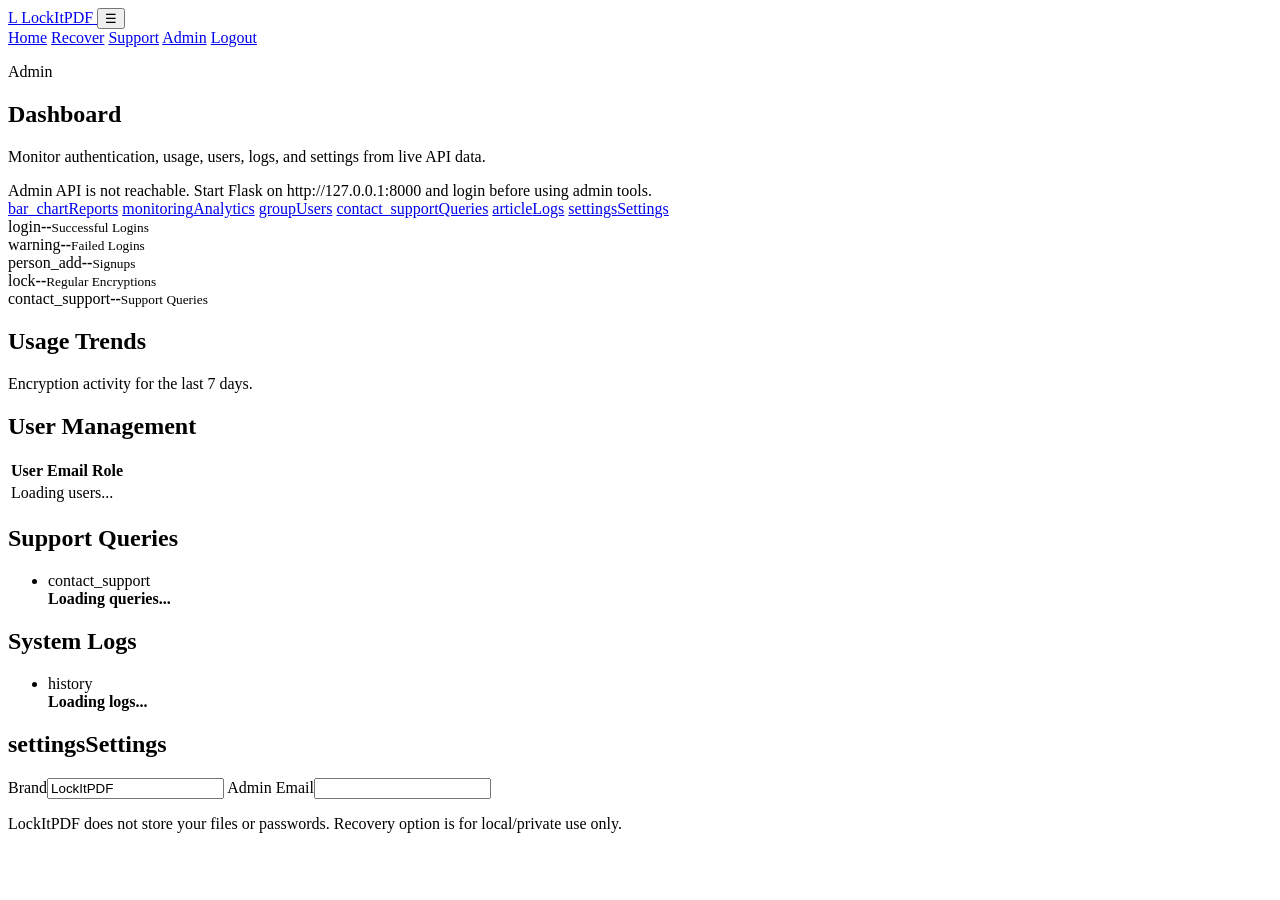
==== admin.html @ 96cf486d "Add files via upload" ====
<!doctype html>
<html lang="en">
<head>
    <meta charset="utf-8">
    <meta name="viewport" content="width=device-width, initial-scale=1">
    <title>Admin | LockItPDF</title>
    <link rel="stylesheet" href="assets/styles.css">
    <link rel="stylesheet" href="assets/css/style.css">
</head>
<body>
<header class="site-header">
    <a class="brand" href="index.html" aria-label="LockItPDF home">
        <span class="brand-mark">L</span>
        <span>LockItPDF</span>
    </a>
    <button class="menu-button" type="button" data-menu-toggle aria-label="Toggle navigation">&#9776;</button>
    <nav class="nav" data-nav>
        <a href="index.html">Home</a>
        <a href="recovery.html">Recover</a>
        <a href="support.html">Support</a>
        <a href="admin.html" class="active">Admin</a>
        <a href="logout.html">Logout</a>
    </nav>
</header>
<main class="page">
<section class="admin-shell">
    <div class="main-intro">
        <p class="app-kicker">Admin</p>
        <h1>Dashboard</h1>
        <p>Monitor authentication, usage, users, logs, and settings from live API data.</p>
    </div>

    <div class="alert app-alert" data-admin-error hidden></div>

    <nav class="admin-tabs" aria-label="Admin sections">
        <a href="#reports"><span class="material-symbols-rounded">bar_chart</span>Reports</a>
        <a href="#analytics"><span class="material-symbols-rounded">monitoring</span>Analytics</a>
        <a href="#users"><span class="material-symbols-rounded">group</span>Users</a>
        <a href="#queries"><span class="material-symbols-rounded">contact_support</span>Queries</a>
        <a href="#logs"><span class="material-symbols-rounded">article</span>Logs</a>
        <a href="#settings"><span class="material-symbols-rounded">settings</span>Settings</a>
    </nav>

    <section class="stats-grid" id="reports">
        <div class="stat"><span class="material-symbols-rounded">login</span><strong data-stat="login_success">--</strong><small>Successful Logins</small></div>
        <div class="stat"><span class="material-symbols-rounded">warning</span><strong data-stat="login_failed">--</strong><small>Failed Logins</small></div>
        <div class="stat"><span class="material-symbols-rounded">person_add</span><strong data-stat="signups">--</strong><small>Signups</small></div>
        <div class="stat"><span class="material-symbols-rounded">lock</span><strong data-stat="regular_encryptions">--</strong><small>Regular Encryptions</small></div>
        <div class="stat"><span class="material-symbols-rounded">contact_support</span><strong data-stat="queries">--</strong><small>Support Queries</small></div>
    </section>

    <section class="modern-card analytics-card" id="analytics">
        <div>
            <h2>Usage Trends</h2>
            <p class="helper-text">Encryption activity for the last 7 days.</p>
        </div>
        <div class="chart-placeholder" data-chart>
            <span style="height: 8%"></span>
        </div>
    </section>

    <section class="modern-card" id="users">
        <h2>User Management</h2>
        <div class="table-wrap modern-table-wrap">
            <table class="modern-table">
                <thead><tr><th>User</th><th>Email</th><th>Role</th></tr></thead>
                <tbody data-users-table>
                    <tr><td colspan="3">Loading users...</td></tr>
                </tbody>
            </table>
        </div>
    </section>

    <section class="admin-grid">
        <div class="modern-card" id="queries">
            <h2>Support Queries</h2>
            <ul class="query-list modern-log-list" data-queries>
                <li><span class="material-symbols-rounded">contact_support</span><div><strong>Loading queries...</strong></div></li>
            </ul>
        </div>
        <div class="modern-card" id="logs">
            <h2>System Logs</h2>
            <ul class="log-list modern-log-list" data-logs>
                <li><span class="material-symbols-rounded">history</span><div><strong>Loading logs...</strong></div></li>
            </ul>
        </div>
        <form class="modern-card modern-form" id="settings">
            <h2><span class="material-symbols-rounded">settings</span>Settings</h2>
            <label class="field"><span>Brand</span><input value="LockItPDF" readonly></label>
            <label class="field"><span>Admin Email</span><input data-admin-email value="" readonly></label>
        </form>
    </section>
</section>
</main>
<footer class="footer">
    <p>LockItPDF does not store your files or passwords. Recovery option is for local/private use only.</p>
</footer>
<script src="assets/app.js"></script>
<script src="assets/js/api-client.js"></script>
<script src="assets/js/auth.js"></script>
<script src="assets/js/auth-guard.js"></script>
<script>
document.addEventListener('DOMContentLoaded', async () => {
    const errorBox = document.querySelector('[data-admin-error]');
    const usersTable = document.querySelector('[data-users-table]');
    const logsList = document.querySelector('[data-logs]');
    const queriesList = document.querySelector('[data-queries]');
    const adminEmail = document.querySelector('[data-admin-email]');
    const chart = document.querySelector('[data-chart]');

    function eventLabel(type) {
        return String(type || 'event').replaceAll('_', ' ');
    }

    function escapeHtml(value) {
        return String(value || '').replace(/[&<>"']/g, (char) => ({
            '&': '&amp;',
            '<': '&lt;',
            '>': '&gt;',
            '"': '&quot;',
            "'": '&#39;'
        })[char]);
    }

    function renderSummary(data) {
        Object.entries(data.stats || {}).forEach(([key, value]) => {
            const target = document.querySelector(`[data-stat="${key}"]`);
            if (target) target.textContent = value;
        });

        usersTable.innerHTML = (data.users || []).map((user) => `
            <tr>
                <td>${escapeHtml(user.username)}</td>
                <td>${escapeHtml(user.email)}</td>
                <td>${escapeHtml(user.role || 'user')}</td>
            </tr>
        `).join('') || '<tr><td colspan="3">No users found.</td></tr>';

        logsList.innerHTML = (data.logs || []).map((log) => `
            <li>
                <span class="material-symbols-rounded">history</span>
                <div>
                    <strong>${escapeHtml(eventLabel(log.type))}</strong>
                    <small>${new Date((log.created_at || 0) * 1000).toLocaleString()}</small>
                </div>
            </li>
        `).join('') || '<li><span class="material-symbols-rounded">inbox</span><div><strong>No logs yet.</strong></div></li>';

        queriesList.innerHTML = (data.support || []).map((query) => `
            <li>
                <span class="material-symbols-rounded">contact_support</span>
                <div>
                    <strong>${escapeHtml(query.name || 'Unknown')} &lt;${escapeHtml(query.email)}&gt;</strong>
                    <small>${new Date((query.created_at || 0) * 1000).toLocaleString()}</small>
                    <p>${escapeHtml(query.message)}</p>
                </div>
            </li>
        `).join('') || '<li><span class="material-symbols-rounded">inbox</span><div><strong>No support queries yet.</strong></div></li>';

        if (adminEmail && data.admin) {
            adminEmail.value = data.admin.email || '';
        }

        const max = Math.max(1, ...(data.trend || []).map((item) => item.count || 0));
        chart.innerHTML = (data.trend || []).map((item) => {
            const height = Math.max(8, Math.round(((item.count || 0) / max) * 100));
            return `<span title="${item.count} encryptions" style="height: ${height}%"></span>`;
        }).join('');
    }

    try {
        const response = await window.LockItPDFApi.apiFetch('/api/me', {
            credentials: 'include',
            headers: window.LockItPDFAuth?.attachAuthHeaders ? window.LockItPDFAuth.attachAuthHeaders() : {}
        });
        const data = await response.json();
        if (!response.ok || !data.ok) {
            throw new Error(data.error || 'Login required.');
        }
        if (data.user.role !== 'admin') {
            errorBox.textContent = 'Admin access is restricted.';
            errorBox.hidden = false;
            return;
        }
        const summaryResponse = await window.LockItPDFApi.apiFetch('/api/admin/summary', {
            credentials: 'include',
            headers: window.LockItPDFAuth?.attachAuthHeaders ? window.LockItPDFAuth.attachAuthHeaders() : {}
        });
        const summary = await summaryResponse.json();
        if (!summaryResponse.ok || !summary.ok) {
            throw new Error(summary.error || 'Unable to load admin summary.');
        }
        renderSummary(summary);
    } catch (error) {
        errorBox.textContent = `Admin API is not reachable. Start Flask on http://127.0.0.1:8000 and login before using admin tools.`;
        errorBox.hidden = false;
    }
});
</script>
</body>
</html>
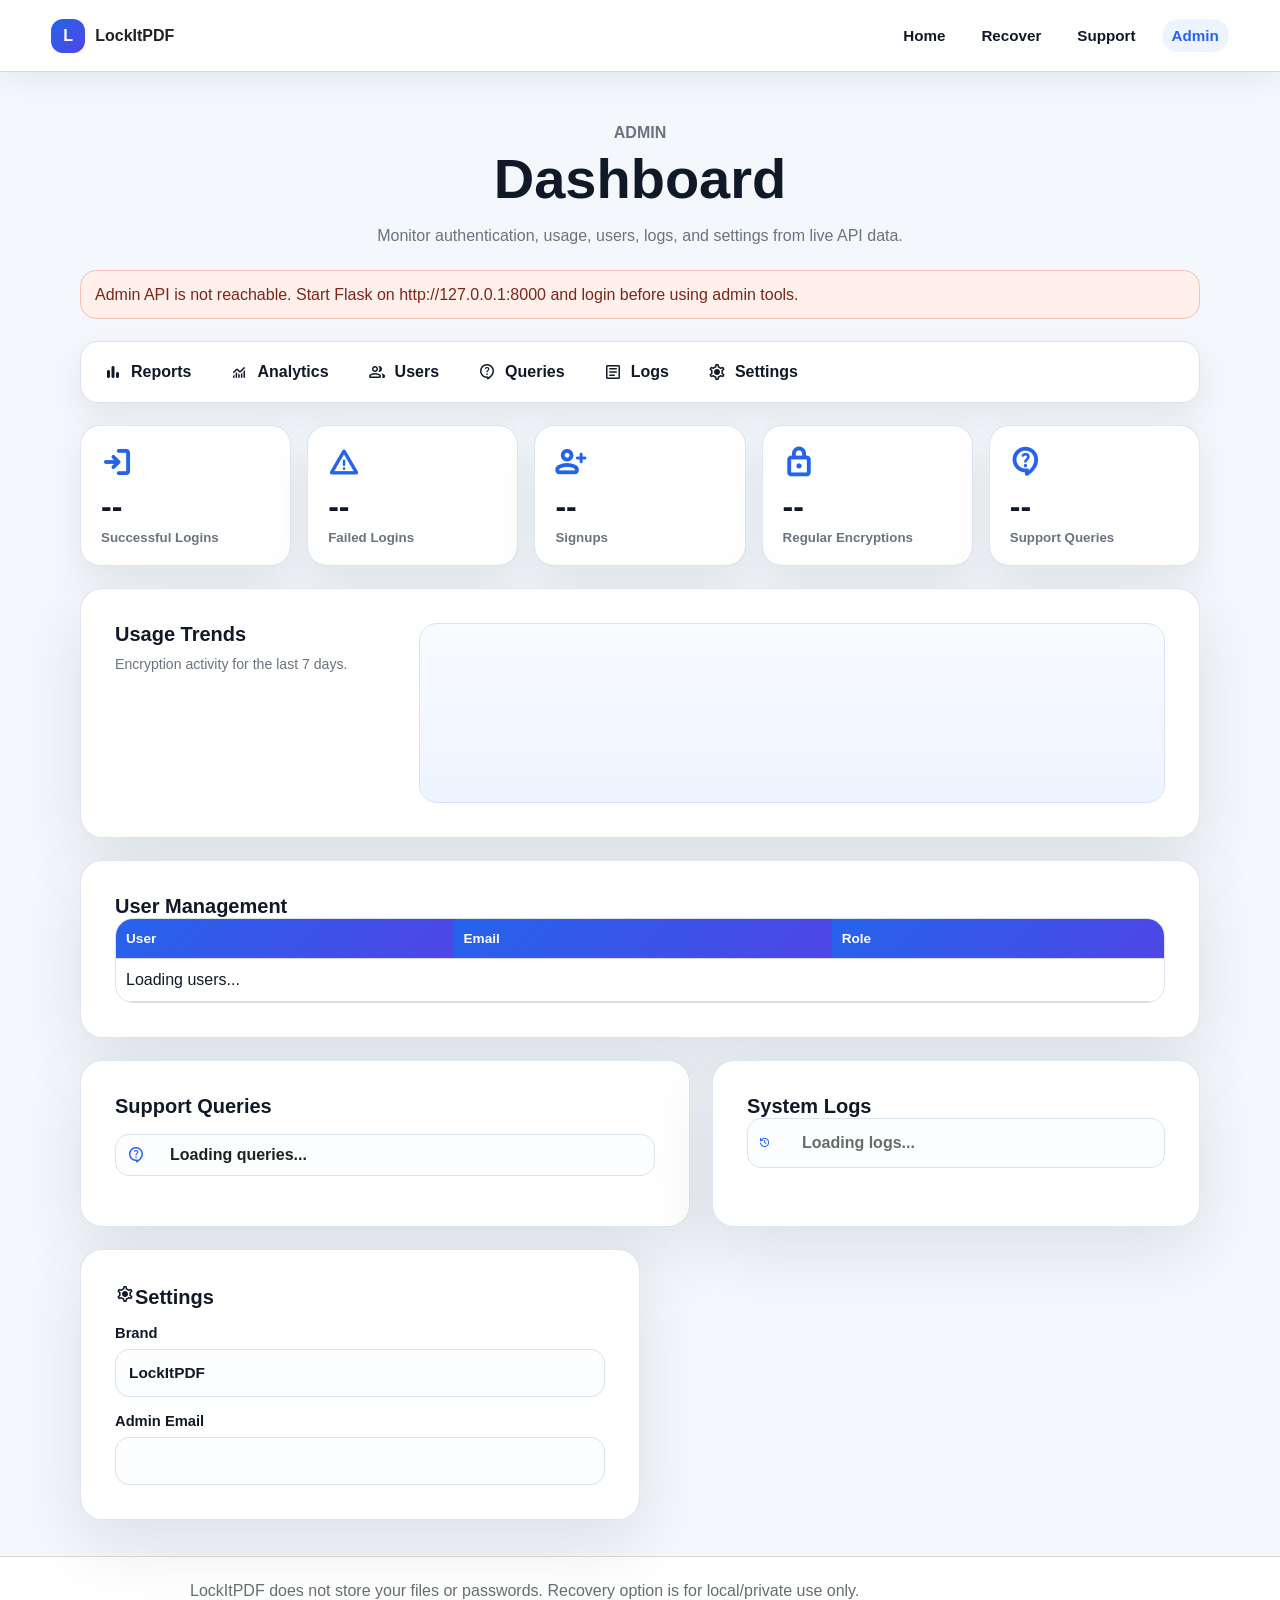
==== commit 1dfd29e0: "Remove auth UI and auth helper, clean nav links, make pages public" ====
--- a/admin.html
+++ b/admin.html
@@ -19,7 +19,6 @@
         <a href="recovery.html">Recover</a>
         <a href="support.html">Support</a>
         <a href="admin.html" class="active">Admin</a>
-        <a href="logout.html">Logout</a>
     </nav>
 </header>
 <main class="page">
@@ -97,8 +96,6 @@
 </footer>
 <script src="assets/app.js"></script>
 <script src="assets/js/api-client.js"></script>
-<script src="assets/js/auth.js"></script>
-<script src="assets/js/auth-guard.js"></script>
 <script>
 document.addEventListener('DOMContentLoaded', async () => {
     const errorBox = document.querySelector('[data-admin-error]');
--- a/assets/styles.css
+++ b/assets/styles.css
@@ -0,0 +1,471 @@
+:root {
+  --bg: #f6f7f2;
+  --ink: #1e2320;
+  --muted: #647067;
+  --panel: #ffffff;
+  --line: #d8ddd4;
+  --primary: #1d6f5f;
+  --primary-ink: #ffffff;
+  --accent: #ba4a36;
+  --soft: #eef3ea;
+}
+
+* {
+  box-sizing: border-box;
+}
+
+body {
+  margin: 0;
+  font-family: Arial, Helvetica, sans-serif;
+  color: var(--ink);
+  background: var(--bg);
+}
+
+a {
+  color: var(--primary);
+}
+
+.site-header {
+  position: sticky;
+  top: 0;
+  z-index: 5;
+  display: flex;
+  align-items: center;
+  justify-content: space-between;
+  gap: 20px;
+  min-height: 68px;
+  padding: 12px clamp(18px, 4vw, 56px);
+  background: rgba(255, 255, 255, 0.94);
+  border-bottom: 1px solid var(--line);
+}
+
+.brand {
+  display: inline-flex;
+  align-items: center;
+  gap: 10px;
+  color: var(--ink);
+  font-weight: 800;
+  text-decoration: none;
+}
+
+.brand-mark {
+  display: grid;
+  place-items: center;
+  width: 34px;
+  height: 34px;
+  border-radius: 8px;
+  color: #fff;
+  background: var(--primary);
+}
+
+.nav {
+  display: flex;
+  align-items: center;
+  gap: 16px;
+}
+
+.nav a {
+  color: var(--ink);
+  text-decoration: none;
+  font-weight: 700;
+}
+
+.menu-button {
+  display: none;
+  border: 1px solid var(--line);
+  background: var(--panel);
+  border-radius: 8px;
+  min-width: 44px;
+  min-height: 44px;
+  font-size: 22px;
+}
+
+.page {
+  width: min(1120px, calc(100% - 32px));
+  min-height: calc(100vh - 150px);
+  margin: 0 auto;
+  padding: 36px 0;
+}
+
+.hero {
+  display: grid;
+  grid-template-columns: minmax(0, 1fr) 340px;
+  align-items: center;
+  gap: 36px;
+  min-height: 68vh;
+}
+
+.hero h1,
+.section-heading h1,
+.auth-shell h1 {
+  margin: 0;
+  font-size: clamp(2rem, 6vw, 4.8rem);
+  letter-spacing: 0;
+}
+
+.lede {
+  max-width: 640px;
+  color: var(--muted);
+  font-size: 1.15rem;
+  line-height: 1.6;
+}
+
+.eyebrow {
+  margin: 0 0 8px;
+  color: var(--accent);
+  font-size: 0.78rem;
+  font-weight: 800;
+  text-transform: uppercase;
+}
+
+.panel,
+.hero-panel,
+.mode-box,
+.stat {
+  background: var(--panel);
+  border: 1px solid var(--line);
+  border-radius: 8px;
+}
+
+.panel {
+  padding: clamp(18px, 3vw, 28px);
+}
+
+.hero-panel {
+  display: grid;
+  gap: 10px;
+  padding: 26px;
+  background: var(--soft);
+}
+
+.actions,
+.mode-grid,
+.stats-grid,
+.two-col {
+  display: grid;
+  gap: 16px;
+}
+
+.actions {
+  grid-template-columns: repeat(2, max-content);
+}
+
+.button {
+  display: inline-flex;
+  align-items: center;
+  justify-content: center;
+  min-height: 44px;
+  padding: 10px 16px;
+  border: 1px solid var(--line);
+  border-radius: 8px;
+  color: var(--ink);
+  background: var(--panel);
+  font-weight: 800;
+  text-decoration: none;
+  cursor: pointer;
+}
+
+.button.primary {
+  color: var(--primary-ink);
+  border-color: var(--primary);
+  background: var(--primary);
+}
+
+.button.small {
+  min-height: 36px;
+  padding: 7px 12px;
+}
+
+.button:disabled,
+select:disabled,
+input:disabled {
+  opacity: 0.55;
+  cursor: not-allowed;
+}
+
+.auth-shell {
+  display: grid;
+  place-items: center;
+  min-height: 68vh;
+}
+
+.form {
+  display: grid;
+  gap: 14px;
+  width: min(520px, 100%);
+}
+
+.form label,
+.recovery-fields label {
+  display: grid;
+  gap: 7px;
+  color: var(--muted);
+  font-weight: 700;
+}
+
+input,
+textarea,
+select {
+  width: 100%;
+  min-height: 44px;
+  padding: 10px 12px;
+  border: 1px solid var(--line);
+  border-radius: 8px;
+  color: var(--ink);
+  background: #fff;
+  font: inherit;
+}
+
+textarea {
+  resize: vertical;
+}
+
+.hint {
+  margin: 0;
+  color: var(--muted);
+  line-height: 1.5;
+}
+
+.strength {
+  width: 100%;
+}
+
+.alert,
+.notice,
+.caution {
+  padding: 12px 14px;
+  border-radius: 8px;
+  line-height: 1.45;
+}
+
+.alert,
+.caution {
+  color: #7a271a;
+  background: #fff0ec;
+  border: 1px solid #f2c3b9;
+}
+
+.notice {
+  color: #164f42;
+  background: #e9f6f1;
+  border: 1px solid #b9ded2;
+}
+
+.workspace,
+.dashboard,
+.support-grid {
+  display: grid;
+  gap: 22px;
+}
+
+.encrypt-form {
+  width: 100%;
+}
+
+.mode-grid {
+  grid-template-columns: repeat(2, minmax(0, 1fr));
+}
+
+.mode-box {
+  display: grid;
+  align-content: start;
+  gap: 12px;
+  padding: 20px;
+}
+
+.mode-box h2,
+.panel h2 {
+  margin: 0 0 6px;
+  font-size: 1.2rem;
+}
+
+.mode-box p {
+  margin: 0;
+  color: var(--muted);
+  line-height: 1.5;
+}
+
+.recovery-fields {
+  display: grid;
+  gap: 12px;
+}
+
+.stats-grid {
+  grid-template-columns: repeat(5, minmax(0, 1fr));
+}
+
+.stat {
+  padding: 18px;
+}
+
+.stat span {
+  display: block;
+  font-size: 2rem;
+  font-weight: 900;
+  color: var(--primary);
+}
+
+.stat strong {
+  display: block;
+  margin-top: 4px;
+  color: var(--muted);
+  font-size: 0.86rem;
+}
+
+.table-wrap {
+  overflow-x: auto;
+}
+
+table {
+  width: 100%;
+  border-collapse: collapse;
+}
+
+th,
+td {
+  padding: 12px 10px;
+  border-bottom: 1px solid var(--line);
+  text-align: left;
+  vertical-align: middle;
+}
+
+.inline-form {
+  display: contents;
+}
+
+.check {
+  display: inline-flex;
+  align-items: center;
+  gap: 8px;
+  white-space: nowrap;
+}
+
+.check input {
+  width: auto;
+  min-height: auto;
+}
+
+.two-col {
+  grid-template-columns: 1fr 1fr;
+}
+
+.compact {
+  width: 100%;
+}
+
+.log-list,
+.steps {
+  margin: 0;
+  padding-left: 20px;
+  color: var(--muted);
+  line-height: 1.7;
+}
+
+.log-list li {
+  margin-bottom: 8px;
+}
+
+.log-list span {
+  display: block;
+  font-size: 0.82rem;
+}
+
+.recovered-password {
+  display: inline-block;
+  max-width: 100%;
+  margin: 8px 0 0;
+  padding: 10px 12px;
+  overflow-wrap: anywhere;
+  border-radius: 8px;
+  background: var(--soft);
+  font-family: Consolas, Monaco, monospace;
+  font-weight: 800;
+}
+
+.support-grid {
+  grid-template-columns: repeat(2, minmax(0, 1fr));
+}
+
+.support-grid .section-heading,
+.support-grid .form {
+  grid-column: 1 / -1;
+}
+
+details {
+  padding: 12px 0;
+  border-bottom: 1px solid var(--line);
+}
+
+summary {
+  cursor: pointer;
+  font-weight: 800;
+}
+
+.footer {
+  padding: 22px clamp(18px, 4vw, 56px);
+  color: var(--muted);
+  border-top: 1px solid var(--line);
+  background: #fff;
+}
+
+.footer p {
+  max-width: 900px;
+  margin: 0 auto;
+  line-height: 1.5;
+}
+
+@media (max-width: 820px) {
+  .menu-button {
+    display: inline-grid;
+    place-items: center;
+  }
+
+  .nav {
+    position: absolute;
+    top: 67px;
+    right: 16px;
+    left: 16px;
+    display: none;
+    flex-direction: column;
+    align-items: stretch;
+    padding: 14px;
+    background: #fff;
+    border: 1px solid var(--line);
+    border-radius: 8px;
+  }
+
+  .nav.open {
+    display: flex;
+  }
+
+  .hero,
+  .mode-grid,
+  .two-col,
+  .support-grid {
+    grid-template-columns: 1fr;
+  }
+
+  .stats-grid {
+    grid-template-columns: repeat(2, minmax(0, 1fr));
+  }
+
+  .actions {
+    grid-template-columns: 1fr;
+  }
+}
+
+@media (max-width: 520px) {
+  .page {
+    width: min(100% - 20px, 1120px);
+    padding: 20px 0;
+  }
+
+  .stats-grid {
+    grid-template-columns: 1fr;
+  }
+
+  th,
+  td {
+    padding: 10px 8px;
+  }
+}
--- a/assets/css/style.css
+++ b/assets/css/style.css
@@ -0,0 +1,763 @@
+@import url("https://fonts.googleapis.com/css2?family=Inter:wght@400;500;600;700;800&family=Material+Symbols+Rounded:opsz,wght,FILL,GRAD@24,500,0,0&display=swap");
+
+:root {
+  --modern-bg: #f4f7fb;
+  --modern-card: #ffffff;
+  --modern-ink: #111827;
+  --modern-muted: #6b7280;
+  --modern-line: #dbe3ef;
+  --modern-blue: #2563eb;
+  --modern-indigo: #4f46e5;
+  --modern-indigo-dark: #3730a3;
+  --modern-ring: rgba(37, 99, 235, 0.22);
+}
+
+body {
+  font-family: "Inter", Arial, Helvetica, sans-serif;
+  background: var(--modern-bg);
+  overflow-x: hidden;
+}
+
+.material-symbols-rounded {
+  font-family: "Material Symbols Rounded";
+  font-weight: normal;
+  font-style: normal;
+  font-size: 1.25rem;
+  line-height: 1;
+  letter-spacing: 0;
+  text-transform: none;
+  display: inline-block;
+  white-space: nowrap;
+  direction: ltr;
+  -webkit-font-feature-settings: "liga";
+  -webkit-font-smoothing: antialiased;
+  font-feature-settings: "liga";
+}
+
+.site-header {
+  min-height: 72px;
+  backdrop-filter: blur(16px);
+  box-shadow: 0 10px 30px rgba(15, 23, 42, 0.06);
+}
+
+.brand,
+.nav a,
+.button,
+button,
+input,
+textarea,
+select {
+  font-family: "Inter", Arial, Helvetica, sans-serif;
+}
+
+.brand-mark {
+  border-radius: 12px;
+  background: linear-gradient(135deg, var(--modern-blue), var(--modern-indigo));
+}
+
+.nav a {
+  color: var(--modern-ink);
+  font-size: 0.95rem;
+  font-weight: 700;
+  padding: 8px 10px;
+  border-radius: 999px;
+  transition: color 160ms ease, background 160ms ease;
+}
+
+.nav a:hover,
+.nav a.active {
+  color: var(--modern-blue);
+  background: #eef4ff;
+}
+
+.modern-card {
+  background: var(--modern-card);
+  border: 1px solid rgba(219, 227, 239, 0.9);
+  border-radius: 22px;
+  box-shadow: 0 24px 70px rgba(15, 23, 42, 0.1);
+  padding: clamp(20px, 4vw, 34px);
+}
+
+.modern-form {
+  display: grid;
+  gap: 16px;
+  width: min(560px, 100%);
+}
+
+.modern-form h1,
+.modern-form h2,
+.modern-card h2 {
+  margin: 0;
+  color: var(--modern-ink);
+  font-weight: 800;
+  letter-spacing: 0;
+}
+
+.modern-form h1 {
+  font-size: clamp(1.9rem, 5vw, 2.6rem);
+}
+
+.modern-form h2,
+.modern-card h2 {
+  font-size: 1.25rem;
+}
+
+.modern-auth {
+  min-height: 70vh;
+}
+
+.auth-card {
+  margin: 0 auto;
+}
+
+.modern-hero {
+  display: grid;
+  grid-template-columns: minmax(0, 1fr) minmax(300px, 420px);
+  align-items: center;
+  gap: clamp(24px, 6vw, 70px);
+  min-height: 68vh;
+}
+
+.modern-hero-copy h1 {
+  margin: 0;
+  color: var(--modern-ink);
+  font-size: clamp(3rem, 10vw, 6rem);
+  font-weight: 800;
+  letter-spacing: 0;
+}
+
+.modern-hero .lede {
+  max-width: 620px;
+  color: var(--modern-muted);
+}
+
+.hero-actions {
+  display: flex;
+  flex-wrap: wrap;
+  gap: 14px;
+  margin-top: 24px;
+}
+
+.trust-card {
+  display: grid;
+  gap: 18px;
+}
+
+.trust-card div {
+  display: grid;
+  gap: 8px;
+}
+
+.trust-card .material-symbols-rounded {
+  display: grid;
+  place-items: center;
+  width: 44px;
+  height: 44px;
+  color: #fff;
+  border-radius: 14px;
+  background: linear-gradient(135deg, var(--modern-blue), var(--modern-indigo));
+}
+
+.trust-card strong {
+  color: var(--modern-ink);
+  font-size: 1rem;
+}
+
+.trust-card p {
+  margin: 0;
+  color: var(--modern-muted);
+  line-height: 1.55;
+}
+
+.main-shell {
+  display: grid;
+  gap: 22px;
+  width: min(780px, 100%);
+  margin: 0 auto;
+  padding: clamp(16px, 4vw, 38px) 0;
+}
+
+.main-intro {
+  text-align: center;
+}
+
+.app-kicker {
+  margin: 0 0 8px;
+  color: var(--modern-blue);
+  font-size: 0.78rem;
+  font-weight: 800;
+  text-transform: uppercase;
+}
+
+.main-intro h1 {
+  margin: 0;
+  color: var(--modern-ink);
+  font-size: clamp(2rem, 7vw, 3.5rem);
+  font-weight: 800;
+  letter-spacing: 0;
+}
+
+.main-intro p {
+  max-width: 620px;
+  margin: 12px auto 0;
+  color: var(--modern-muted);
+  font-size: 1rem;
+  line-height: 1.6;
+}
+
+.upload-card {
+  display: grid;
+  gap: 18px;
+  width: 100%;
+  padding: clamp(20px, 3vw, 30px);
+  background: var(--modern-card);
+  border: 1px solid rgba(219, 227, 239, 0.9);
+  border-radius: 22px;
+  box-shadow: 0 24px 70px rgba(15, 23, 42, 0.12);
+}
+
+.form-grid {
+  display: grid;
+  grid-template-columns: repeat(2, minmax(0, 1fr));
+  gap: 16px;
+}
+
+.field {
+  display: grid;
+  gap: 8px;
+  color: var(--modern-ink);
+  font-size: 0.92rem;
+  font-weight: 700;
+}
+
+.field span {
+  color: var(--modern-ink);
+}
+
+.field input {
+  width: 100%;
+  min-height: 48px;
+  padding: 11px 13px;
+  color: var(--modern-ink);
+  background: #fbfdff;
+  border: 1px solid var(--modern-line);
+  border-radius: 14px;
+  font-size: 0.96rem;
+  transition: border-color 160ms ease, box-shadow 160ms ease, background 160ms ease;
+}
+
+.field textarea,
+.field select,
+.modern-form textarea,
+.modern-form select {
+  width: 100%;
+  min-height: 48px;
+  padding: 11px 13px;
+  color: var(--modern-ink);
+  background: #fbfdff;
+  border: 1px solid var(--modern-line);
+  border-radius: 14px;
+  font: inherit;
+  transition: border-color 160ms ease, box-shadow 160ms ease, background 160ms ease;
+}
+
+.field textarea:focus,
+.field select:focus,
+.modern-form textarea:focus,
+.modern-form select:focus {
+  outline: none;
+  background: #fff;
+  border-color: var(--modern-blue);
+  box-shadow: 0 0 0 4px var(--modern-ring);
+}
+
+.file-field {
+  align-content: start;
+}
+
+.file-button {
+  display: inline-flex;
+  align-items: center;
+  justify-content: center;
+  gap: 8px;
+  min-height: 48px;
+  padding: 11px 16px;
+  color: #fff;
+  border-radius: 999px;
+  background: linear-gradient(135deg, var(--modern-blue), var(--modern-indigo));
+  box-shadow: 0 14px 28px rgba(37, 99, 235, 0.2);
+  font-weight: 800;
+  cursor: pointer;
+  transition: transform 160ms ease, box-shadow 160ms ease;
+}
+
+.file-button:hover {
+  transform: translateY(-2px);
+  box-shadow: 0 18px 34px rgba(37, 99, 235, 0.28);
+}
+
+.file-button input {
+  position: absolute;
+  width: 1px;
+  height: 1px;
+  opacity: 0;
+  pointer-events: none;
+}
+
+.file-list {
+  display: grid;
+  gap: 8px;
+  margin: 0;
+  padding: 0;
+  list-style: none;
+}
+
+.file-list li {
+  padding: 9px 11px;
+  color: var(--modern-ink);
+  background: #eef4ff;
+  border: 1px solid #d6e3ff;
+  border-radius: 12px;
+  font-size: 0.88rem;
+  overflow-wrap: anywhere;
+}
+
+.field input:focus {
+  outline: none;
+  background: #fff;
+  border-color: var(--modern-blue);
+  box-shadow: 0 0 0 4px var(--modern-ring);
+}
+
+.modern-strength {
+  width: 100%;
+  height: 10px;
+}
+
+.helper-text {
+  margin: -8px 0 0;
+  color: var(--modern-muted);
+  font-size: 0.88rem;
+  line-height: 1.45;
+}
+
+.mode-select {
+  display: grid;
+  grid-template-columns: repeat(2, minmax(0, 1fr));
+  gap: 14px;
+}
+
+.mode-choice {
+  display: grid;
+  grid-template-columns: 42px 1fr;
+  align-items: center;
+  gap: 12px;
+  min-height: 92px;
+  padding: 14px;
+  text-align: left;
+  border: 1px solid var(--modern-line);
+  border-radius: 18px;
+  background: #fbfdff;
+  cursor: pointer;
+  transition: transform 160ms ease, border-color 160ms ease, box-shadow 160ms ease;
+}
+
+.mode-choice:hover,
+.mode-choice.is-active {
+  transform: translateY(-2px);
+  border-color: rgba(37, 99, 235, 0.55);
+  box-shadow: 0 14px 32px rgba(37, 99, 235, 0.12);
+}
+
+.mode-icon {
+  display: grid;
+  place-items: center;
+  width: 42px;
+  height: 42px;
+  color: #fff;
+  border-radius: 14px;
+  background: linear-gradient(135deg, var(--modern-blue), var(--modern-indigo));
+}
+
+.mode-choice strong {
+  display: block;
+  color: var(--modern-ink);
+  font-size: 0.98rem;
+  font-weight: 800;
+}
+
+.mode-choice small {
+  display: block;
+  margin-top: 3px;
+  color: var(--modern-muted);
+  font-size: 0.82rem;
+  line-height: 1.35;
+}
+
+.recovery-panel {
+  display: grid;
+  gap: 16px;
+  padding: 16px;
+  border: 1px solid #bfd0ff;
+  border-radius: 18px;
+  background: #f7f9ff;
+}
+
+.recovery-panel[hidden] {
+  display: none;
+}
+
+.recovery-note {
+  padding: 12px 14px;
+  color: #334155;
+  background: #eef4ff;
+  border: 1px solid #d6e3ff;
+  border-radius: 14px;
+  font-size: 0.9rem;
+  line-height: 1.5;
+}
+
+.action-row {
+  display: grid;
+  grid-template-columns: repeat(2, minmax(0, 1fr));
+  gap: 14px;
+}
+
+.modern-button {
+  display: inline-flex;
+  align-items: center;
+  justify-content: center;
+  flex-wrap: wrap;
+  gap: 8px;
+  min-height: 50px;
+  padding: 12px 18px;
+  color: #fff;
+  border: 0;
+  border-radius: 999px;
+  background: linear-gradient(135deg, var(--modern-blue), var(--modern-indigo));
+  box-shadow: 0 14px 28px rgba(37, 99, 235, 0.24);
+  font-size: 0.95rem;
+  font-weight: 800;
+  cursor: pointer;
+  transition: transform 160ms ease, box-shadow 160ms ease, background 160ms ease;
+  text-decoration: none;
+}
+
+.modern-button small {
+  flex-basis: 100%;
+  color: rgba(255, 255, 255, 0.82);
+  font-size: 0.78rem;
+  font-weight: 600;
+  line-height: 1.25;
+}
+
+.modern-button:hover {
+  transform: translateY(-2px);
+  background: linear-gradient(135deg, #1d4ed8, var(--modern-indigo-dark));
+  box-shadow: 0 18px 34px rgba(37, 99, 235, 0.3);
+}
+
+.modern-button.secondary {
+  color: var(--modern-blue);
+  background: #eef4ff;
+  box-shadow: none;
+}
+
+.modern-button.secondary:hover {
+  color: #fff;
+  background: linear-gradient(135deg, #1d4ed8, var(--modern-indigo-dark));
+}
+
+.modern-button:active {
+  transform: translateY(0);
+}
+
+.app-alert {
+  border-radius: 16px;
+}
+
+.footer {
+  font-family: "Inter", Arial, Helvetica, sans-serif;
+}
+
+.support-modern,
+.admin-shell {
+  display: grid;
+  gap: 22px;
+}
+
+.support-modern {
+  grid-template-columns: repeat(2, minmax(0, 1fr));
+}
+
+.support-modern .main-intro,
+.support-modern .faq-card,
+.support-modern .contact-card {
+  grid-column: 1 / -1;
+}
+
+.faq-card {
+  display: grid;
+  gap: 12px;
+}
+
+.faq-card details {
+  padding: 0;
+  border: 1px solid var(--modern-line);
+  border-radius: 16px;
+  background: #fbfdff;
+  overflow: hidden;
+}
+
+.faq-card summary {
+  display: flex;
+  align-items: center;
+  gap: 10px;
+  padding: 14px 16px;
+  color: var(--modern-ink);
+  font-weight: 800;
+  cursor: pointer;
+}
+
+.faq-card summary .material-symbols-rounded {
+  color: var(--modern-blue);
+}
+
+.faq-card details p {
+  margin: 0;
+  padding: 0 16px 16px 50px;
+  color: var(--modern-muted);
+  line-height: 1.55;
+}
+
+.steps {
+  color: var(--modern-muted);
+}
+
+.admin-tabs {
+  display: flex;
+  gap: 10px;
+  overflow-x: auto;
+  padding: 8px;
+  background: #fff;
+  border: 1px solid var(--modern-line);
+  border-radius: 18px;
+  box-shadow: 0 14px 38px rgba(15, 23, 42, 0.08);
+}
+
+.admin-tabs a {
+  display: inline-flex;
+  align-items: center;
+  gap: 8px;
+  min-height: 44px;
+  padding: 10px 14px;
+  color: var(--modern-ink);
+  border-radius: 999px;
+  text-decoration: none;
+  font-weight: 800;
+  white-space: nowrap;
+}
+
+.admin-tabs a:hover {
+  color: var(--modern-blue);
+  background: #eef4ff;
+}
+
+.stats-grid {
+  grid-template-columns: repeat(5, minmax(0, 1fr));
+}
+
+.stat {
+  display: grid;
+  gap: 8px;
+  padding: 20px;
+  border: 1px solid rgba(219, 227, 239, 0.9);
+  border-radius: 20px;
+  background: #fff;
+  box-shadow: 0 16px 38px rgba(15, 23, 42, 0.08);
+}
+
+.stat .material-symbols-rounded {
+  color: var(--modern-blue);
+}
+
+.stat strong {
+  color: var(--modern-ink);
+  font-size: 2rem;
+  line-height: 1;
+}
+
+.stat small {
+  color: var(--modern-muted);
+  font-weight: 800;
+}
+
+.analytics-card {
+  display: grid;
+  grid-template-columns: 280px 1fr;
+  align-items: start;
+  gap: 24px;
+}
+
+.analytics-card .helper-text {
+  margin: 8px 0 0;
+}
+
+.chart-placeholder {
+  display: flex;
+  align-items: end;
+  gap: 12px;
+  min-height: 180px;
+  padding: 18px;
+  border-radius: 18px;
+  background: linear-gradient(180deg, #f8fbff, #eef4ff);
+  border: 1px solid #d6e3ff;
+}
+
+.chart-placeholder span {
+  flex: 1;
+  min-width: 20px;
+  border-radius: 999px 999px 8px 8px;
+  background: linear-gradient(180deg, var(--modern-blue), var(--modern-indigo));
+}
+
+.card-title-row {
+  display: flex;
+  align-items: center;
+  justify-content: space-between;
+  gap: 14px;
+  margin-bottom: 16px;
+}
+
+.pill {
+  display: inline-flex;
+  align-items: center;
+  gap: 6px;
+  padding: 8px 12px;
+  color: var(--modern-blue);
+  background: #eef4ff;
+  border-radius: 999px;
+  font-size: 0.86rem;
+  font-weight: 800;
+}
+
+.modern-table-wrap {
+  border: 1px solid var(--modern-line);
+  border-radius: 18px;
+}
+
+.modern-table {
+  overflow: hidden;
+}
+
+.modern-table th {
+  color: #fff;
+  background: linear-gradient(135deg, var(--modern-blue), var(--modern-indigo));
+  font-size: 0.85rem;
+}
+
+.modern-table tr:nth-child(even) td {
+  background: #f8fbff;
+}
+
+.modern-table td {
+  color: var(--modern-ink);
+}
+
+.icon-button {
+  display: inline-flex;
+  align-items: center;
+  justify-content: center;
+  gap: 6px;
+  min-height: 40px;
+  padding: 8px 12px;
+  color: #fff;
+  border: 0;
+  border-radius: 999px;
+  background: linear-gradient(135deg, var(--modern-blue), var(--modern-indigo));
+  font-weight: 800;
+  cursor: pointer;
+}
+
+.admin-grid {
+  display: grid;
+  grid-template-columns: minmax(0, 1fr) minmax(320px, 0.8fr);
+  gap: 22px;
+}
+
+.modern-log-list {
+  display: grid;
+  gap: 10px;
+  padding: 0;
+  list-style: none;
+}
+
+.modern-log-list li {
+  display: grid;
+  grid-template-columns: 34px 1fr;
+  gap: 10px;
+  align-items: center;
+  padding: 10px;
+  border: 1px solid var(--modern-line);
+  border-radius: 14px;
+  background: #fbfdff;
+}
+
+.modern-log-list .material-symbols-rounded {
+  color: var(--modern-blue);
+}
+
+.modern-log-list small {
+  display: block;
+  color: var(--modern-muted);
+}
+
+.query-list p {
+  margin: 8px 0 0;
+  color: var(--modern-muted);
+  line-height: 1.45;
+  overflow-wrap: anywhere;
+}
+
+@media (max-width: 820px) {
+  .nav {
+    box-shadow: 0 20px 50px rgba(15, 23, 42, 0.16);
+  }
+}
+
+@media (max-width: 680px) {
+  .main-shell {
+    padding-top: 12px;
+  }
+
+  .upload-card {
+    border-radius: 18px;
+  }
+
+  .form-grid,
+  .mode-select,
+  .action-row,
+  .support-modern,
+  .admin-grid,
+  .analytics-card {
+    grid-template-columns: 1fr;
+  }
+
+  .modern-button {
+    width: 100%;
+    min-height: 52px;
+  }
+
+  .modern-hero {
+    grid-template-columns: 1fr;
+  }
+
+  .stats-grid {
+    grid-template-columns: 1fr;
+  }
+
+  .card-title-row {
+    align-items: flex-start;
+    flex-direction: column;
+  }
+}
